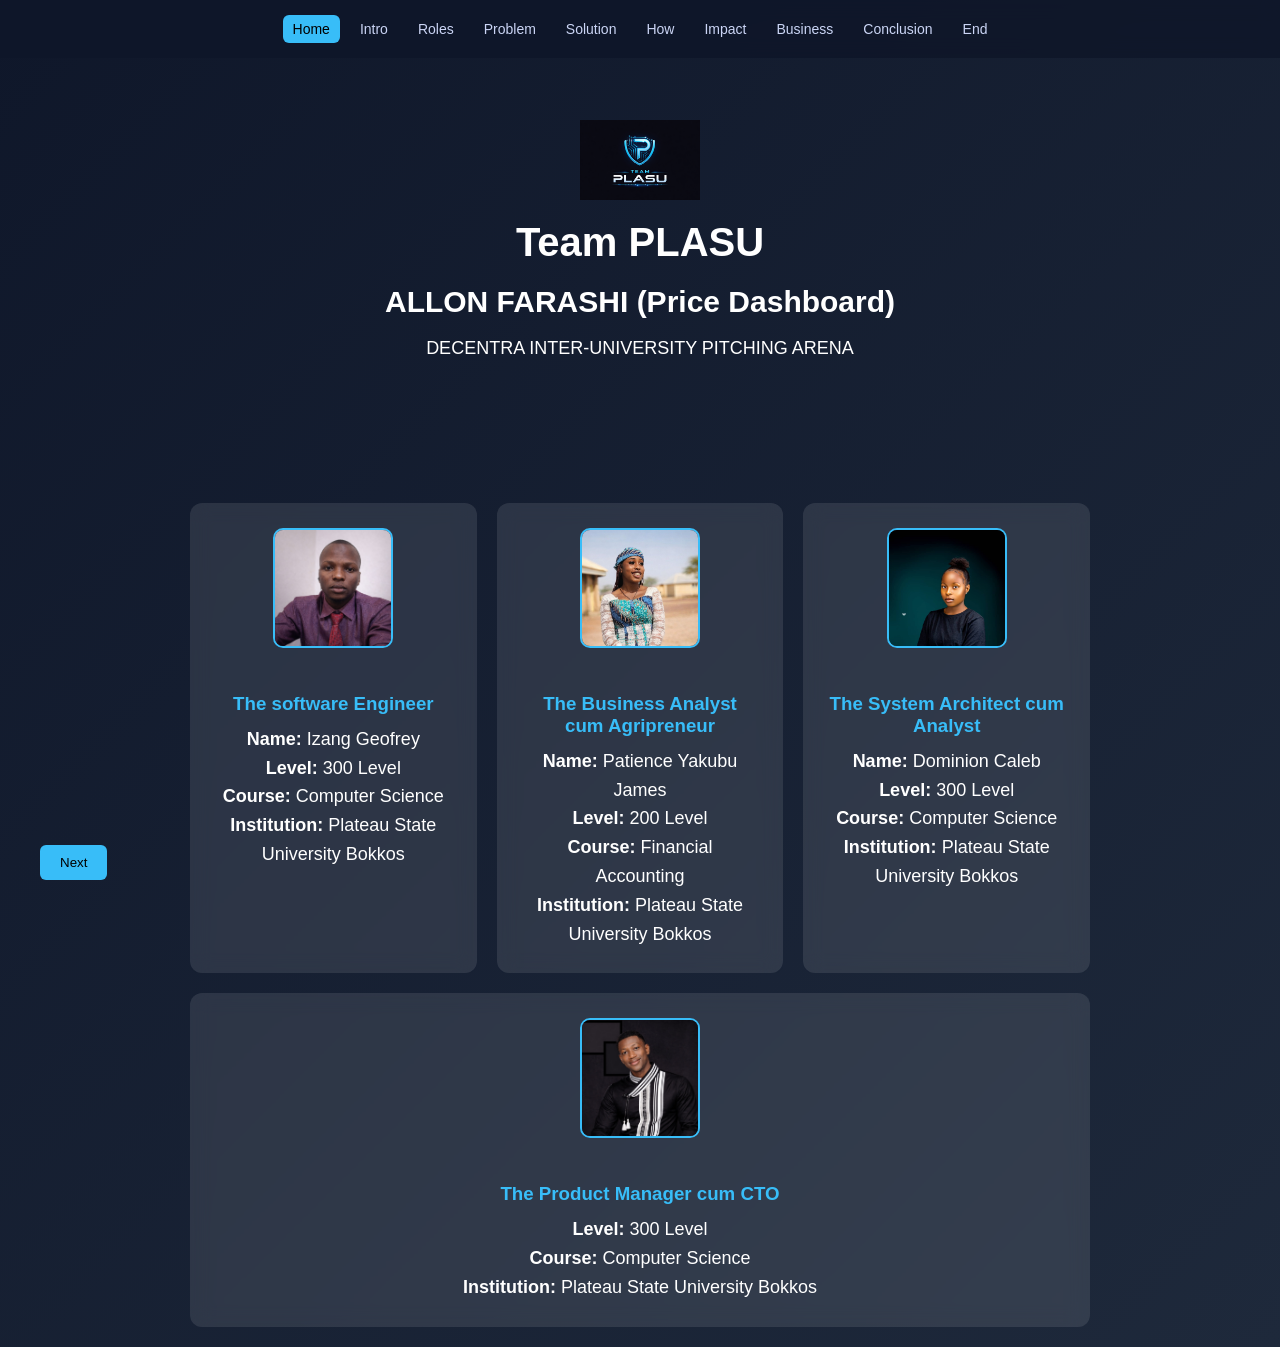
==== index.html @ 6a31cb85 "Add files via upload" ====
<!DOCTYPE html>
<html>
    <head>
        <link rel="stylesheet" href="styles.css">
        <title>Team PLASU</title>
        <link rel="icon" href="images/logo.png">

    </head>
    <body>
        <div class="navbar">
            <a class="nav-link" href="index.html">Home</a>
            <a class="nav-link" href="introduction.html">Intro</a>
            <a class="nav-link" href="roles.html">Roles</a> <!-- MOVED HERE -->
            <a class="nav-link" href="problem.html">Problem</a>
            <a class="nav-link" href="solution.html">Solution</a>
            <a class="nav-link" href="how-it-works.html">How</a>
            <a class="nav-link" href="impact.html">Impact</a>
            <a class="nav-link" href="business-model.html">Business</a>
            <a class="nav-link" href="conclusion.html">Conclusion</a>
            <a class="nav-link" href="thank-you.html">End</a>
        </div
        >
        <div class="slide">
            <div class="content">
                <img src="images/logo.png" alt="Team PLASU Logo" class="team-logo">
                <h1>Team PLASU</h1>
                <h2>ALLON FARASHI (Price Dashboard)</h2>
                <p>DECENTRA INTER-UNIVERSITY PITCHING ARENA</p>
            </div>
        </div>

        <!-- SLIDE -->
         <div class="slide index-cards">
            <div class="content">
                <div class="cards">

                    <!-- CARD 1 -->
                    <div class="card id-card">
                        <div class="image-box">
                            <img src="images/geoffery.jpg" alt="Izang Geofrey">
                        </div>
                        <div class="card-info">
                            <h3>The software Engineer</h3>
                            <p><strong>Name:</strong> Izang Geofrey</p>
                            <p><strong>Level:</strong> 300 Level</p>
                            <p><strong>Course:</strong> Computer Science</p>
                            <p><strong>Institution:</strong> Plateau State University Bokkos</p>
                        </div>
                    </div>

                    <!-- CARD 2 -->
                    <div class="card id-card">
                        <div class="image-box">
                            <img src="images/patience.jpg" alt="Patience Yakubu James">
                        </div>
                        <div class="card-info">
                            <h3>The Business Analyst cum Agripreneur</h3>
                            <p><strong>Name:</strong> Patience Yakubu James</p>
                            <p><strong>Level:</strong> 200 Level</p>
                            <p><strong>Course:</strong> Financial Accounting</p>
                            <p><strong>Institution:</strong> Plateau State University Bokkos</p>
                        </div>
                    </div>

                    <!-- CARD 3 -->
                    <div class="card id-card">
                        <div class="image-box">
                            <img src="images/dominion.jpg" alt="Dominion Caleb">
                        </div>
                        <div class="card-info">
                            <h3>The System Architect cum Analyst</h3>
                            <p><strong>Name:</strong> Dominion Caleb</p>
                            <p><strong>Level:</strong> 300 Level</p>
                            <p><strong>Course:</strong> Computer Science</p>
                            <p><strong>Institution:</strong> Plateau State University Bokkos</p>
                        </div>
                    </div>

                    <!-- CARD 4 -->
                    <div class="card id-card">
                        <div class="image-box">
                            <img src="images/cto.jpg" alt="Product Manager CTO">
                        </div>
                        <div class="card-info">
                            <h3>The Product Manager cum CTO</h3>
                            <p><strong>Level:</strong> 300 Level</p>
                            <p><strong>Course:</strong> Computer Science</p>
                            <p><strong>Institution:</strong> Plateau State University Bokkos</p>
                        </div>
                    </div>

                </div>

            </div>
        </div>


        <div class="nav-buttons">
            <button id="next" data-link="introduction.html" onclick="location.href=this.dataset.link">Next</button>
        </div>

<script src="script.js"></script>
</body>
</html>
---- styles.css ----
html {
    scroll-behavior: smooth;
    overflow-y: scroll;
}
/* RESET */
* {
    margin: 0;
    padding: 0;
    box-sizing: border-box;
    font-family: "Segoe UI", sans-serif;
}

/* BODY */
body {
    background: linear-gradient(135deg, #0f172a, #1e293b);
    color: white;
    min-height: 100vh;
    display: flex;
    flex-direction: column;
}

/* NAVBAR */
.navbar {
    position: fixed;
    top: 0;
    width: 100%;
    background: rgba(15, 23, 42, 0.9);
    backdrop-filter: blur(10px);
    display: flex;
    flex-wrap: wrap;
    justify-content: center;
    padding: 10px;
    z-index: 1000;
}

.navbar a {
    color: #cbd5f5;
    margin: 5px;
    text-decoration: none;
    font-size: 14px;
    padding: 6px 10px;
    border-radius: 6px;
}

.navbar a.active,
.navbar a:hover {
    background: #38bdf8;
    color: black;
}

/* SLIDE */
.slide {
    margin-top: 80px;
    flex: 1;
    display: flex;
    justify-content: center;
    align-items: center;
    padding: 40px;
    text-align: center;
    animation: fadeIn 0.8s ease-in-out;
}

.content {
    max-width: 900px;
}
.team-logo {
    width: 120px;       
    height: auto;
    margin-bottom: 20px; 
    display: block;
    margin-left: auto;
    margin-right: auto;   
}
/* HEADINGS */
h1 {
    font-size: 40px;
    margin-bottom: 20px;
}

h2 {
    font-size: 30px;
    margin-bottom: 15px;
}

p, li {
    font-size: 18px;
    line-height: 1.6;
}

/* LIST */
ul {
    text-align: left;
    margin-top: 15px;
}

/* NAV BUTTONS */
.nav-buttons {
    position: fixed;
    bottom: 20px;
    width: 100%;
    display: flex;
    justify-content: space-between;
    padding: 0 40px;
}

button {
    padding: 10px 20px;
    border: none;
    background: #38bdf8;
    color: black;
    border-radius: 6px;
    cursor: pointer;
}

/* ROLES CARDS */

.cards {
    display: flex;
    gap: 20px;
    justify-content: center;
    align-items: stretch;
    flex-wrap: wrap; 
}


.card {
    background: rgba(255,255,255,0.1);
    backdrop-filter: blur(10px);
    padding: 20px;
    border-radius: 12px;
    transition: 0.3s;
    display: flex;
    gap: 30px;
    width: 100%;
}

.card:hover {
    transform: translateY(-10px);
}

/* MOBILE */
@media(max-width: 768px) {
    h1 { font-size: 28px; }
    p, li { font-size: 16px; }
}

/* ANIMATION */
@keyframes fadeIn {
    from {opacity: 0; transform: translateY(20px);}
    to {opacity: 1; transform: translateY(0);}
}

/* ID CARD STYLE */
.id-card {
    display: flex;
    flex-direction: column;
    align-items: center;
    padding: 20px;
}

/* IMAGE */
.image-box {
    width: 120px;
    height: 120px;
    border-radius: 10px;
    overflow: hidden;
    margin-bottom: 15px;
    border: 2px solid #38bdf8;
}

.image-box img {
    width: 100%;
    height: 100%;
    object-fit: cover;
}

/* TEXT */
.card-info {
    text-align: center;
}

.card-info h3 {
    margin-bottom: 10px;
    color: #38bdf8;
}

/* HOVER EFFECT */
.id-card:hover {
    transform: translateY(-10px) scale(1.03);
}

.index-cards {
    display: flex;
    gap: 30px;
    justify-content: center;
    align-items: stretch;
    padding: 20px 40px;
}

.index-cards .card.id-card {
    flex: 1;                  
    min-width: 220px;        
    padding: 25px;
}
.index-cards::-webkit-scrollbar {
    height: 8px;
}
.index-cards::-webkit-scrollbar-thumb {
    background-color: #38bdf8;
    border-radius: 10px;
}

.index-cards .card.id-card:hover {
    transform: translateY(-5px) scale(1.05);
}
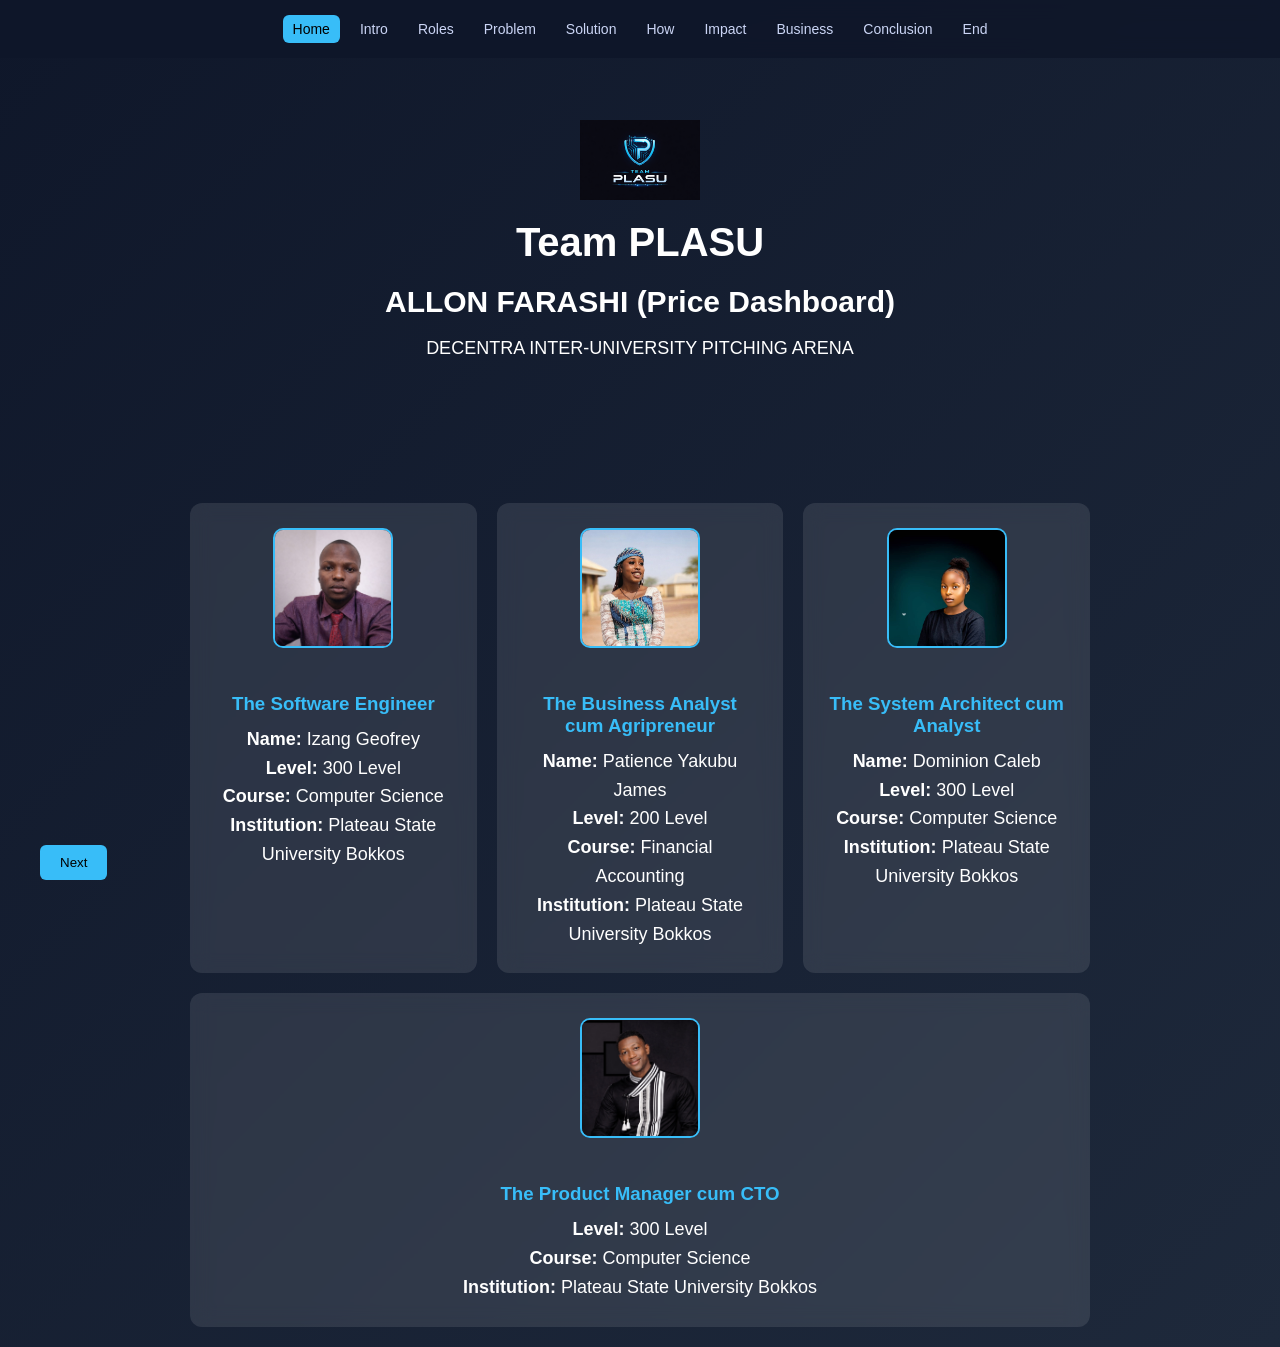
==== commit f37c37c3: "Update index.html" ====
--- a/index.html
+++ b/index.html
@@ -40,7 +40,7 @@
                             <img src="images/geoffery.jpg" alt="Izang Geofrey">
                         </div>
                         <div class="card-info">
-                            <h3>The software Engineer</h3>
+                            <h3>The Software Engineer</h3>
                             <p><strong>Name:</strong> Izang Geofrey</p>
                             <p><strong>Level:</strong> 300 Level</p>
                             <p><strong>Course:</strong> Computer Science</p>
@@ -101,4 +101,4 @@
 
 <script src="script.js"></script>
 </body>
-</html>+</html>
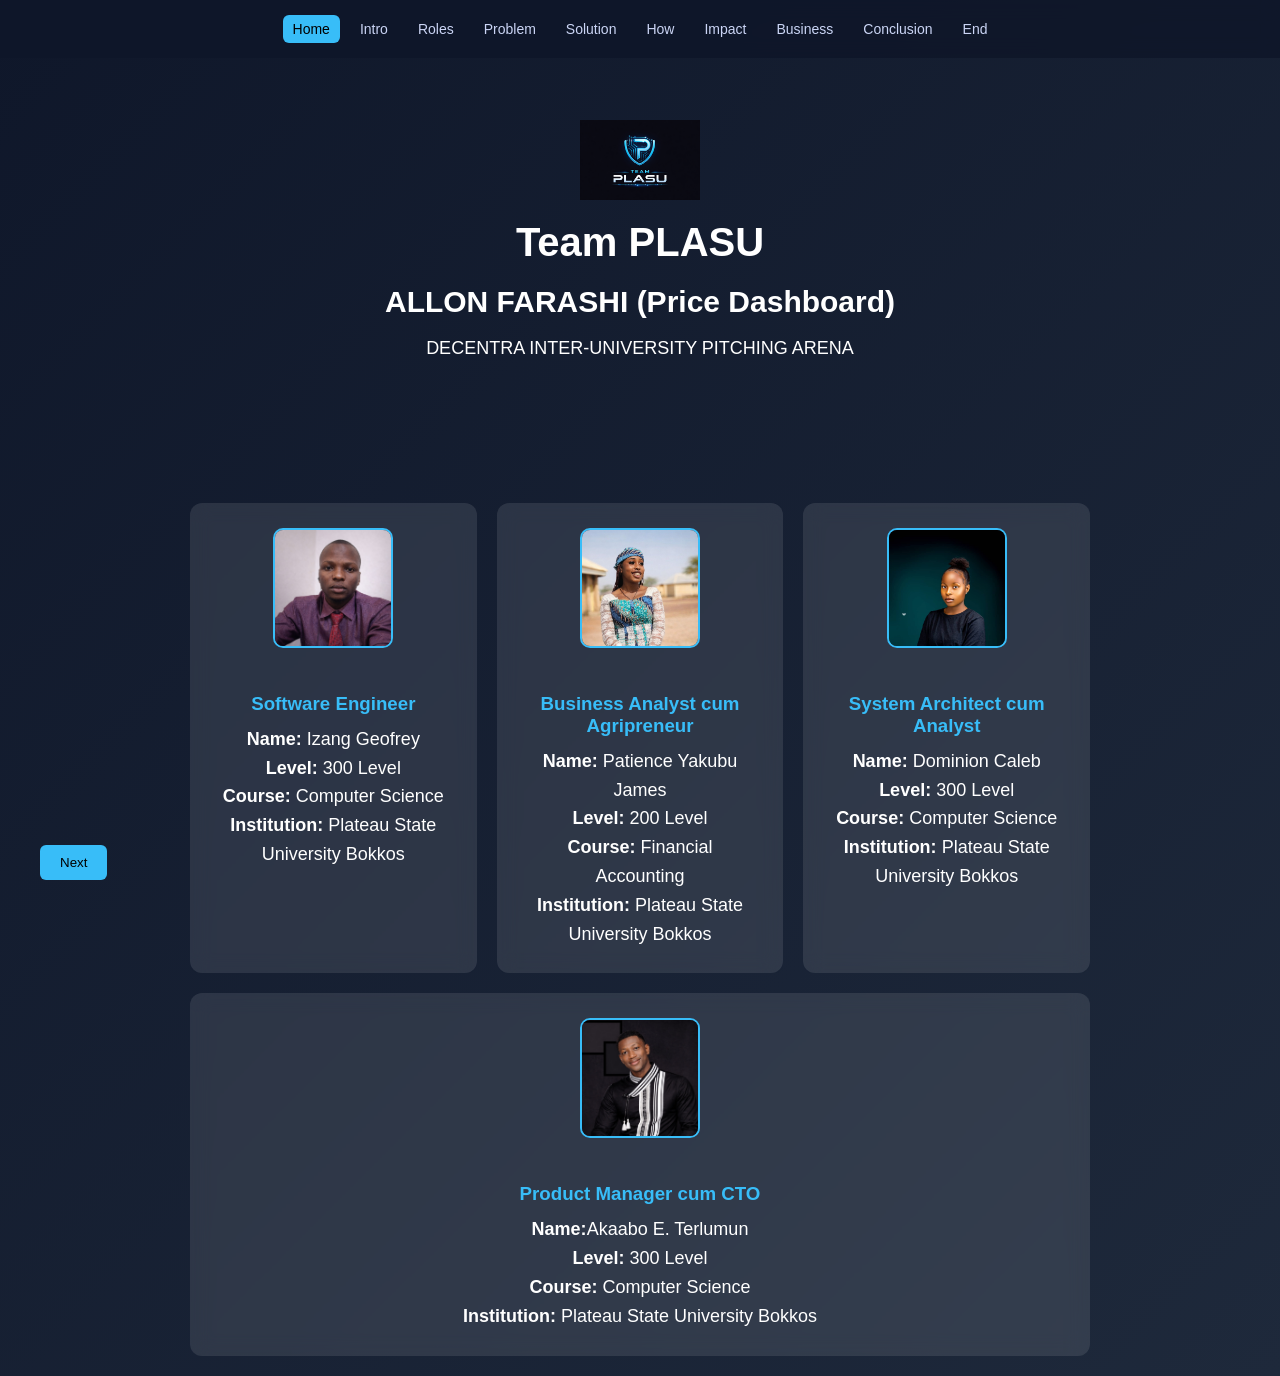
==== commit c02313cd: "Update index.html" ====
--- a/index.html
+++ b/index.html
@@ -40,7 +40,7 @@
                             <img src="images/geoffery.jpg" alt="Izang Geofrey">
                         </div>
                         <div class="card-info">
-                            <h3>The Software Engineer</h3>
+                            <h3>Software Engineer</h3>
                             <p><strong>Name:</strong> Izang Geofrey</p>
                             <p><strong>Level:</strong> 300 Level</p>
                             <p><strong>Course:</strong> Computer Science</p>
@@ -54,7 +54,7 @@
                             <img src="images/patience.jpg" alt="Patience Yakubu James">
                         </div>
                         <div class="card-info">
-                            <h3>The Business Analyst cum Agripreneur</h3>
+                            <h3>Business Analyst cum Agripreneur</h3>
                             <p><strong>Name:</strong> Patience Yakubu James</p>
                             <p><strong>Level:</strong> 200 Level</p>
                             <p><strong>Course:</strong> Financial Accounting</p>
@@ -68,7 +68,7 @@
                             <img src="images/dominion.jpg" alt="Dominion Caleb">
                         </div>
                         <div class="card-info">
-                            <h3>The System Architect cum Analyst</h3>
+                            <h3>System Architect cum Analyst</h3>
                             <p><strong>Name:</strong> Dominion Caleb</p>
                             <p><strong>Level:</strong> 300 Level</p>
                             <p><strong>Course:</strong> Computer Science</p>
@@ -82,7 +82,8 @@
                             <img src="images/cto.jpg" alt="Product Manager CTO">
                         </div>
                         <div class="card-info">
-                            <h3>The Product Manager cum CTO</h3>
+                            <h3>Product Manager cum CTO</h3>
+                            <p><strong>Name:</strong>Akaabo E. Terlumun</p>
                             <p><strong>Level:</strong> 300 Level</p>
                             <p><strong>Course:</strong> Computer Science</p>
                             <p><strong>Institution:</strong> Plateau State University Bokkos</p>
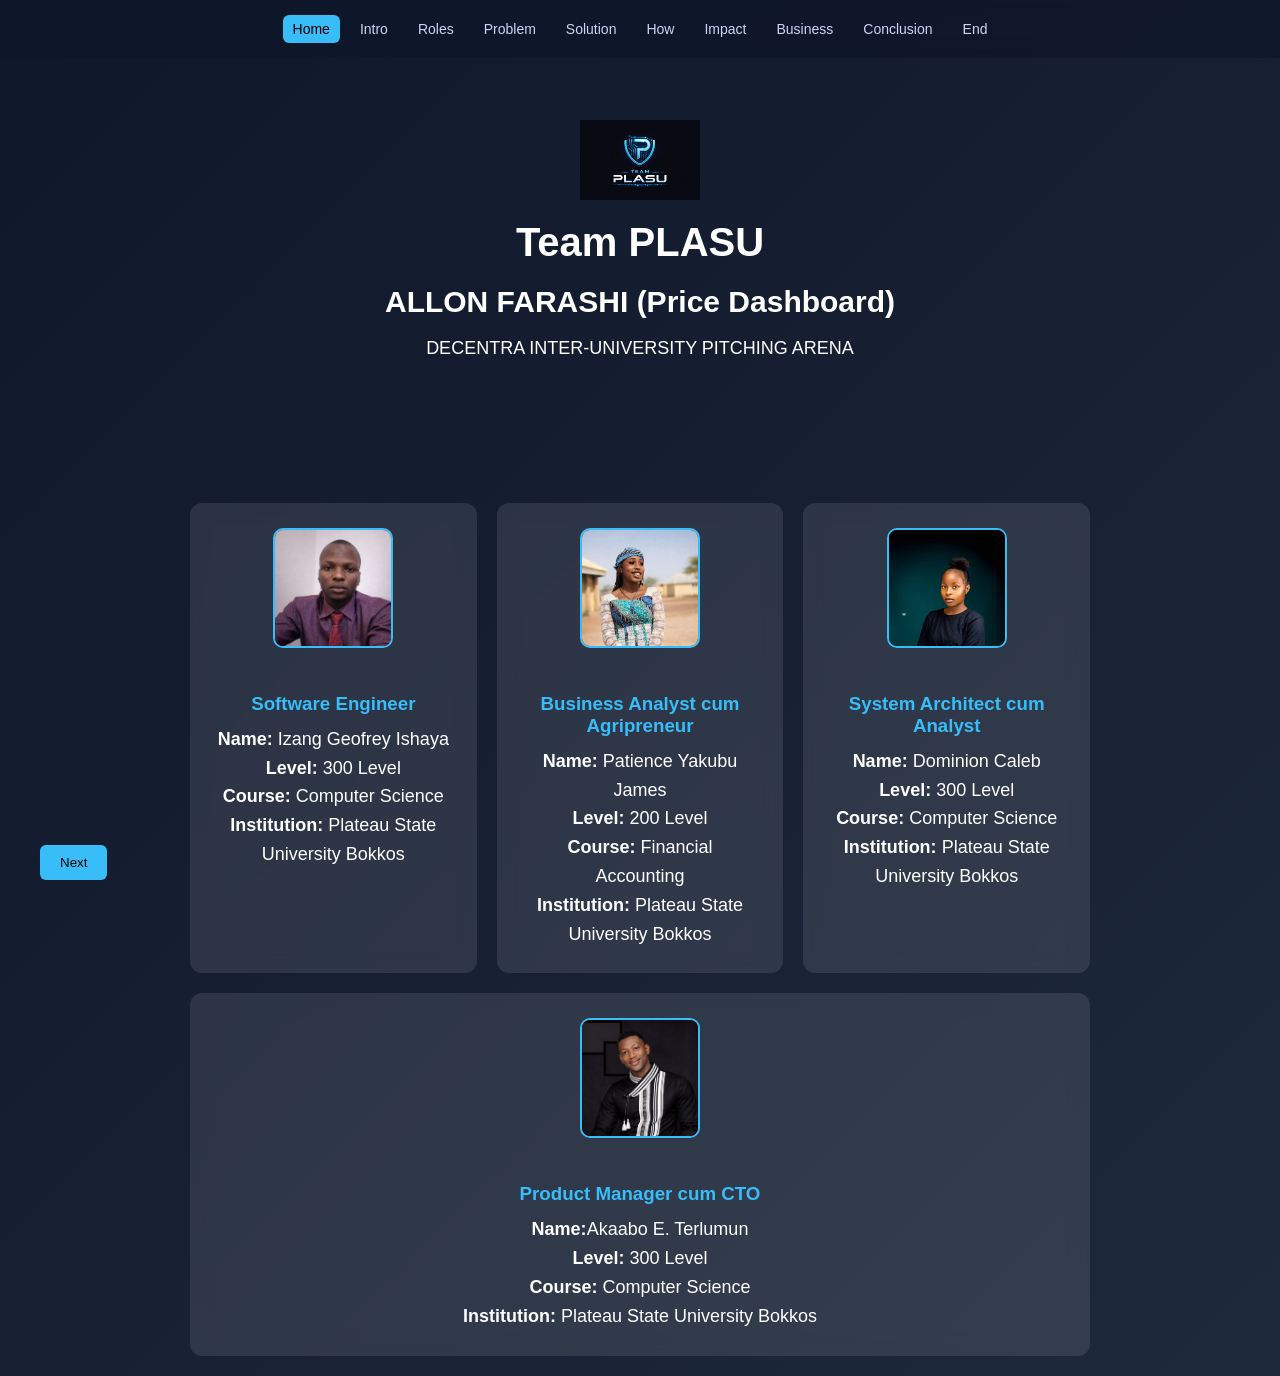
==== commit 8883f7a2: "Update index.html" ====
--- a/index.html
+++ b/index.html
@@ -41,7 +41,7 @@
                         </div>
                         <div class="card-info">
                             <h3>Software Engineer</h3>
-                            <p><strong>Name:</strong> Izang Geofrey</p>
+                            <p><strong>Name:</strong> Izang Geofrey Ishaya</p>
                             <p><strong>Level:</strong> 300 Level</p>
                             <p><strong>Course:</strong> Computer Science</p>
                             <p><strong>Institution:</strong> Plateau State University Bokkos</p>
